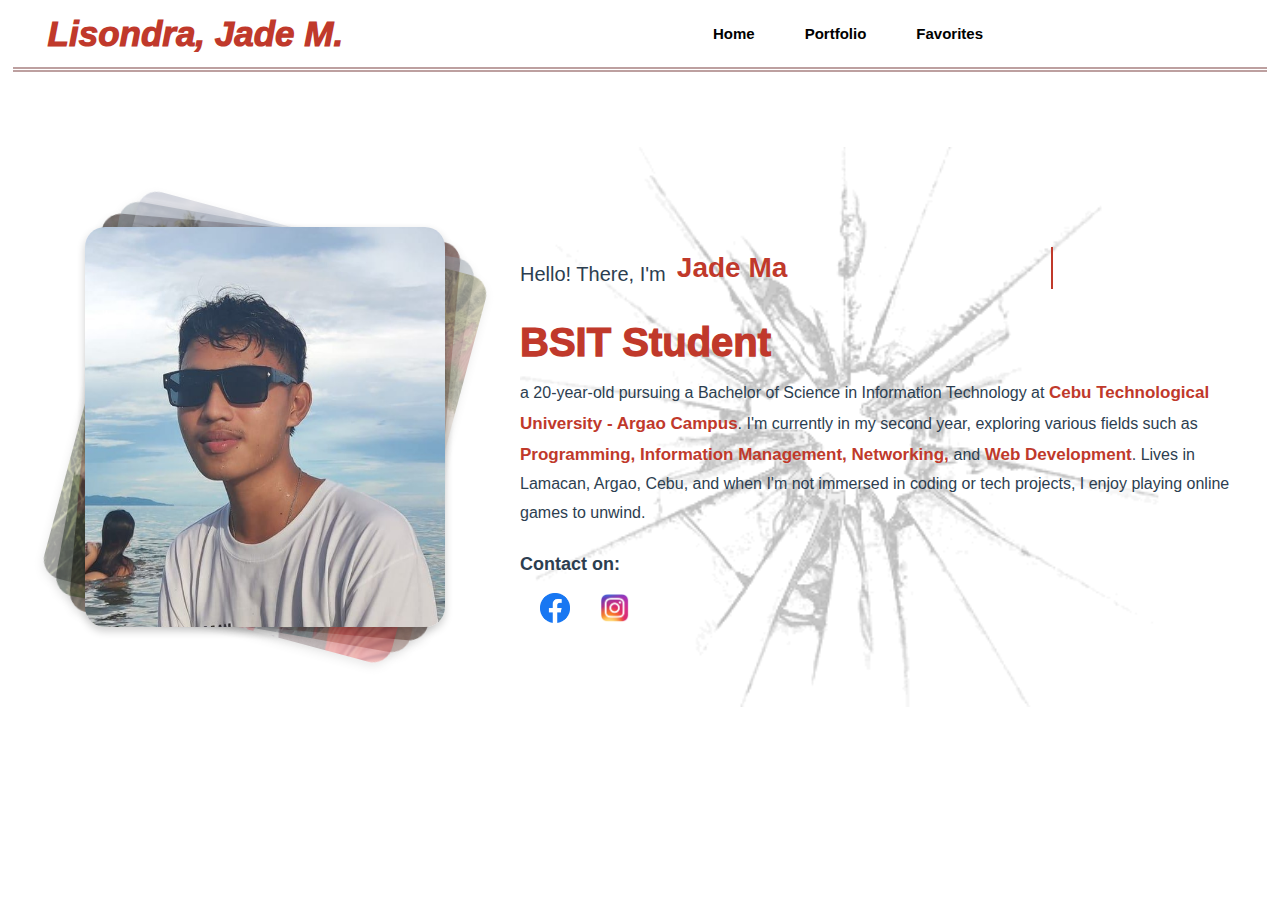
==== index.html @ 7bd14e28 "Update index.html" ====
<!DOCTYPE html>
<html lang="en">
<head>
    <meta charset="UTF-8">
    <meta name="viewport" content="width=device-width, initial-scale=1.0">
    <title>Lisondra - Personal Website</title>
    <link rel="stylesheet" href="styles.css">
</head>
<body>

    <div class="main-nav-wrapper">
        <nav class="main-nav">
            <div class="nav-name">
                <h1>Lisondra, Jade M.</h1>
            </div>
            <div class="main-navs">
                <button onclick="showSection('homepage')">Home</button>
                <button onclick="showSection('portfolio')">Portfolio</button>
                <button onclick="showSection('favorites')">Favorites</button>
            </div>
        </nav>
    </div>


    <section id="homepage">
        <div class="homepage-container">
            <div class="carousel">
                <div class="slides">
                    <img src="sauna.jpg" alt="Profile 1" class="active">
                    <img src="qpal.jpeg" alt="Profile 2">
                    <img src="qpal2.jpg" alt="Profile 3">
                    <img src="qpal1.jpg" alt="Profile 4">
                </div>
            </div>
            <div class="intro">
                <p class="greeting">Hello! There, I'm &nbsp;<span class="highlight-name" id="typing-text"></span>
                <h2 class="program">BSIT Student</h2>
                <p class="description">a 20-year-old pursuing a Bachelor of Science in Information Technology at <span class="highlight-name2">Cebu Technological University - Argao Campus</span>. 
                    I'm currently in my second year, exploring various fields such as <span class="highlight-name2">Programming, Information Management, Networking, </span>and <span class="highlight-name2"> Web Development</span>.
                     Lives in Lamacan, Argao, Cebu, and when I'm not immersed in coding or tech projects, I enjoy playing online games to unwind.</p>
                <h3>Contact on:<br><br></h3>
                <div class="social-links">
                    <a href="https://www.facebook.com/bubujadokk">
                        <img src="fblogo.png" alt="Facebook Logo" class="social-icon">
                    </a>
                    <a href="https://www.instagram.com/_jdokk/">
                        <img src="ig.png" alt="Instagram Logo" class="social-icon">
                    </a>
                </div>
            </div>
        </div>
    </section>


    <section id="portfolio" class="hidden">
        <img src="smoke.gif">
        <h2>Brain Master Challenge</h2>
        <br>
        <div class="challenges"> 
            <h3>Function Integration</h3>
            <p>Pick your Choice</p>
            <div class="challenge-buttons">
                <button onclick="showFloatingContainer('tempConverter')">Temperature Converter</button>
                <button onclick="showFloatingContainer('wordCompare')">The Longer Word</button>
                <button onclick="showFloatingContainer('birthstone')">Know My Birthstone</button>
                <button onclick="showFloatingContainer('mathOps')">Basic Operators</button>
                <button onclick="showFloatingContainer('acceleration')">Compute for Acceleration</button>
            </div>
            <div id="floating-backdrop" class="hidden"></div>
            <div id="floating-container" class="hidden"></div>
        </div>
    </section>

    <section id="favorites" class="hidden">
        <iframe src="favs.html" width="100%" height="1850px" frameborder="0" scrolling="no" style="display: block;"></iframe>
    </section>

    <script src="scripts.js"></script>
</body>
</html>
---- styles.css ----
body {
    font-family: 'Poppins',  sans-serif;
    margin: 0;
    padding: 0;
    background-color: white
}

#container {
    width: 80%;
    margin: 0 auto;
    text-align: center;
    padding-top: 50px;
}

#image-container {
    margin-top: 20px;
}

img {
    max-width: 100%;
    height: auto;
}

/* Media Queries for responsiveness */
@media screen and (max-width: 768px) {
    #container {
        width: 95%;
        padding-top: 20px;
    }

    #typing-text {
        font-size: 1.5rem;
    }

    img {
        width: 100%;
    }
}

@media screen and (max-width: 480px) {
    #container {
        padding-top: 10px;
    }

    #typing-text {
        font-size: 1.2rem;
      
    }
}


section {
    padding: 20px;
    text-align: center;
}

.hidden {
    display: none;
}

/* Homepage Styling */
#homepage {
    background: url('qweee.png') no-repeat center center;
    background-size: 50%;
    background-position: calc(50% + 200px) center; 
    padding: 40px;
    overflow: hidden;
}

.homepage-container {
    display: flex;
    align-items: center;
    justify-content: center;
    gap: 30px;
    max-width: 1200px;
    margin: 0 auto; 
    height: 600px;
}

.carousel {
    width: 450px;
    height: 500px;
    position: relative;
    perspective: 1000px;
    flex: 0 0 auto;
}

.slides {
    position: relative;
    width: 100%;
    height: 100%;
}

.slides img {
    width: 80%;
    height: 80%;
    object-fit: cover;
    position: absolute;
    top: 10%;
    left: 10%;
    border-radius: 20px;
    transition: transform 0.5s ease, opacity 0.5s ease;
    box-shadow: 0 4px 8px rgba(0, 0, 0, 0.2);
}

.slides img.active {
    transform: translateZ(0);
    opacity: 1;
    z-index: 10;
}

.slides img:not(.active) {
    transform: translateZ(-50px) rotate(5deg); 
    opacity: 0.7;
}



.intro {
    flex: 1;
    text-align: left;
}

.intro .greeting {
    color: #2c3e50;
    font-size: 20px; 
    font-style: normal; 
    margin-bottom: 10px;
    line-height: 1.5;
}

.intro .highlight-name {
    color: #c0392b;
    font-size: 28px;
    font-weight: bold;
    border-right: 2px solid #c0392b; /* Cursor effect */
    white-space: nowrap;
    overflow: hidden;
    display: inline-block;
    vertical-align: bottom;
    width: 24ch;
}


.intro .highlight-name2 {
    color: #c0392b;
    font-size: 17px; 
    font-weight: bold;
}

.intro .program {
    color: #c0392b;
    font-size: 40px; 
    font-weight: 1000;
    margin-bottom: 10px;
    line-height: 1.0;
}

.intro .description {
    color: #2c3e50;
    font-size: 16px; /* Smaller font for the description */
    font-style: normal; /* Remove italic */
    margin-bottom: 15px;
    line-height: 1.8;
}

.intro h3 {
    color: #2c3e50;
    font-style: normal; /* Remove italic */
    margin-bottom: 15px;
    line-height: 2.0;
    font-size: 18px;
}

/* Navigation */
.main-nav {
    background-color: rgba(250, 249, 246, 0);
    padding: 10px;
    display: flex;
    align-items: center;
    justify-content: space-evenly;
    max-width: 1200px;
    margin-left: -170px;
    
}

.nav-name {
    display: flex;
    align-items: center; /* Vertically center the logo and text */
}

.nav-name h1 {
    color: #c0392b;
    font-size: 35px;
    font-weight: 1000;
    margin: 0; 
    padding-left: 150px; 
    font-style: italic;
}

.main-navs {
    display: flex; 
    margin-left: 300px;
    align-items: center; 
    
}

.main-nav-wrapper {
    width: 98%;
    margin: 0 auto; 
    margin-bottom: 15px;
    border-bottom: 5px  double  rgba(123, 66, 66, 0.5);
}

.main-navs button {
    padding: 10px 20px;
    margin: 5px;
    background-color: transparent;
    color: black;
    border: none;
    font-size: 15px;
    font-weight: 700;
    border-radius: 5px;
    cursor: pointer;
}

.main-navs button:hover {
    color: darkred;
    text-decoration: underline;
    text-underline-offset: 10px; 
}



/* Floating Container Styling */
#floating-backdrop {
    position: fixed;
    top: 0;
    left: 0;
    width: 100%;
    height: 100%;
    background-color: rgba(0, 0, 0, 0.5); /* Semi-transparent gray backdrop */
    z-index: 999;
}

#floating-container {
    position: fixed;
    top: 50%;
    left: 50%;
    transform: translate(-50%, -50%);
    background-color: white;
    padding: 20px;
    border-radius: 10px;
    box-shadow: 0 4px 8px rgba(0, 0, 0, 0.2);
    z-index: 1000;
    width: 300px;
    text-align: left;
}

#floating-container h3 {
    margin-top: 0;
    color: #2c3e50;
}

#floating-container input, #floating-container select {
    width: 100%;
    padding: 8px;
    margin: 10px 0;
    border: 1px solid #ccc;
    border-radius: 5px;
    box-sizing: border-box;
}

#floating-container button {
    padding: 10px 20px;
    margin: 5px;
    background-color: #e74c3c;
    color: white;
    border: none;
    border-radius: 5px;
    cursor: pointer;
}

#floating-container button:hover {
    background-color: #c0392b;
}

#floating-container .close-btn {
    background-color: #7f8c8d;
}

#floating-container .close-btn:hover {
    background-color: #95a5a6;
}

/* Social Links */
.social-links {
    display: flex;
    justify-content: left;
    align-items: left;
    gap: 10px; 
    margin-top: -40px;
}

.social-icon {
    margin-left: 20px;
    width: 30px; 
    height: 30px;
    transition: transform 0.3s ease; 
}

.social-icon:hover {
    transform: scale(1.1); 
}


#portfolio h2 {
    font-size: xx-large; /* As provided */
    font-weight: 1000; /* As provided */
    color: #ffffff; /* White text for contrast */
    text-shadow: 2px 2px 4px rgba(0, 0, 0, 0.5); /* Add a shadow for readability */
    margin-bottom: 20px;
    position: relative; /* Ensure it respects z-index */
    z-index: 1; /* Place above the image */
}
#portfolio {
    position: relative; /* Establish positioning context for child elements */
    min-height: 83vh; /* Ensure the section is at least the height of the viewport */
    padding: 20px; /* Existing padding */
    text-align: center; /* Existing text alignment */
    overflow: hidden; /* Prevent overflow issues with the image */
    border-radius: 20px;
}

#portfolio img {
    position: absolute; /* Position the image absolutely within the section */
    top: 0;
    left: 0;
    bottom: auto;
    width: 105%; /* Make the image cover the entire width */
    height: 105%; /* Make the image cover the entire height */
    object-fit: cover; /* Ensure the image scales to cover the section */
    z-index: 0; /* Place the image behind other content */
    
}

.challenges {
    overflow: hidden;
    background-color: rgba(255, 255, 255, 0.248); /* Semi-transparent white for readability */
    padding: 20px; /* Existing padding */
    margin: 20px auto; /* Existing margin */
    max-width: 400px; /* Existing max-width */
    border-radius: 10px; /* Existing border-radius */
    text-align: center; /* Existing text alignment */
    position: relative; /* Ensure it respects z-index */
    z-index: 1; /* Place above the image */
    box-shadow: 0 4px 8px rgba(0, 0, 0, 0.1); 
}

.challenges p {
    font-size: 1.2em; 
    margin-bottom: 15px; 
    color: #ffffff; /* White text for contrast */
    text-shadow: 2px 2px 4px rgba(0, 0, 0, 0.5); /* Add a shadow for readability */
}

.challenges h3 {
    margin-top: 2px;
    font-size: 25px; 
    font-weight: 700;
    margin-bottom: 15px; 
    color: #ffffff; /* White text for contrast */
    text-shadow: 2px 2px 4px rgba(0, 0, 0, 0.5); /* Add a shadow for readability */
}


.challenges .challenge-buttons button {
    display: block;
    width: 90%;
    margin: 10px auto;
    padding: 15px 25px;
    background-color: #e74c3c;
    color: #FAF9F6;
    border: none;
    border-radius: 5px;
    cursor: pointer;
    font-size: 1em;
    text-align: center;
    transition: transform 0.3s ease, background-color 0.3s ease; /* Smooth transition */
    
}

.challenges .challenge-buttons button:hover {
    background-color: #c0392b;
    transform: scale(1.05); /* Slightly zoom the button */
}
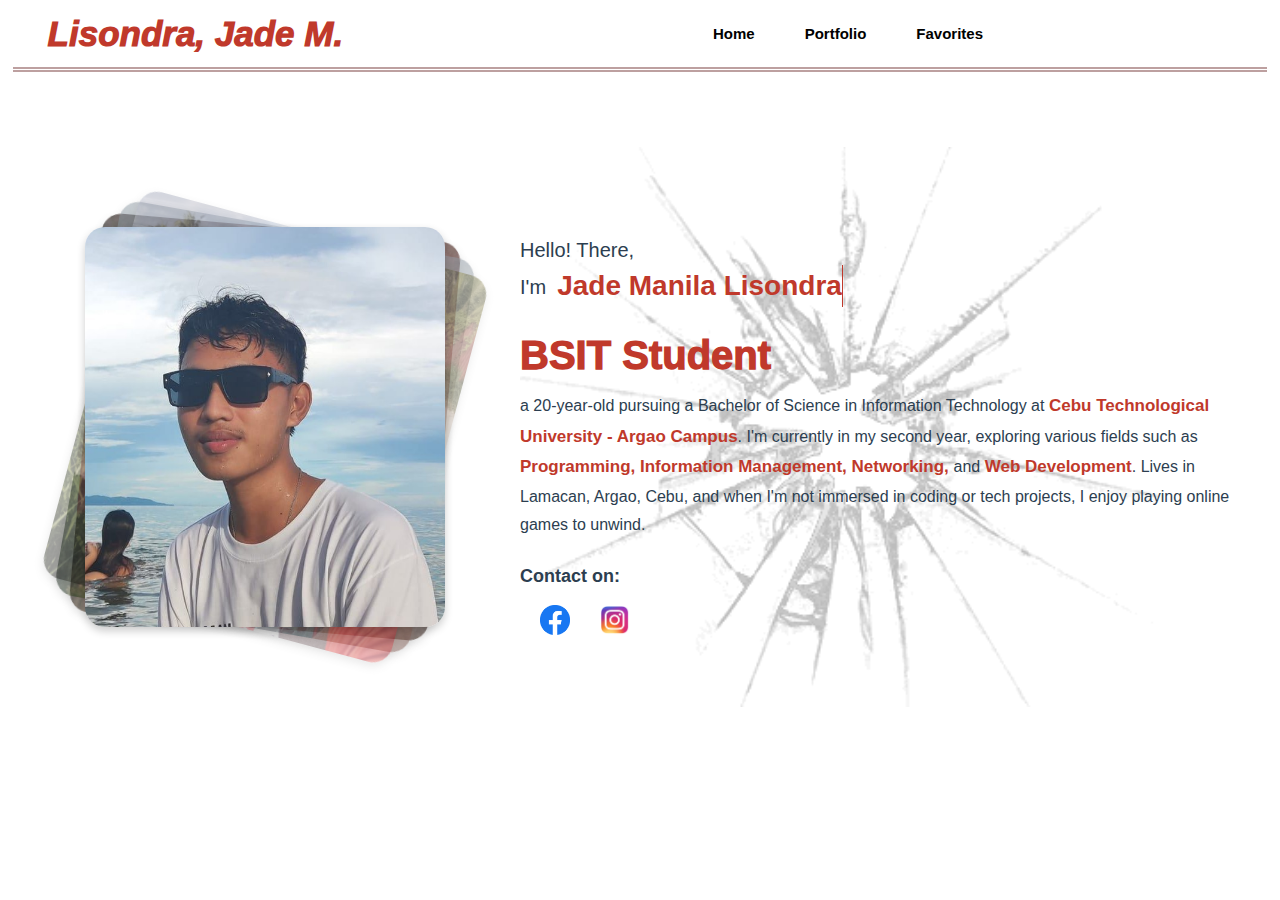
==== commit 99ab22d1: "Update index.html" ====
--- a/index.html
+++ b/index.html
@@ -33,7 +33,7 @@
                 </div>
             </div>
             <div class="intro">
-                <p class="greeting">Hello! There, I'm &nbsp;<span class="highlight-name" id="typing-text"></span>
+                <p class="greeting">Hello! There, <br>I'm &nbsp;<span class="highlight-name">Jade Manila Lisondra</span>
                 <h2 class="program">BSIT Student</h2>
                 <p class="description">a 20-year-old pursuing a Bachelor of Science in Information Technology at <span class="highlight-name2">Cebu Technological University - Argao Campus</span>. 
                     I'm currently in my second year, exploring various fields such as <span class="highlight-name2">Programming, Information Management, Networking, </span>and <span class="highlight-name2"> Web Development</span>.
--- a/styles.css
+++ b/styles.css
@@ -131,14 +131,14 @@
 
 .intro .highlight-name {
     color: #c0392b;
+    margin-bottom: -5px;
+    border-right: 1px solid #c0392b; /* Cursor effect */
     font-size: 28px;
     font-weight: bold;
-    border-right: 2px solid #c0392b; /* Cursor effect */
     white-space: nowrap;
     overflow: hidden;
     display: inline-block;
     vertical-align: bottom;
-    width: 24ch;
 }
 
 
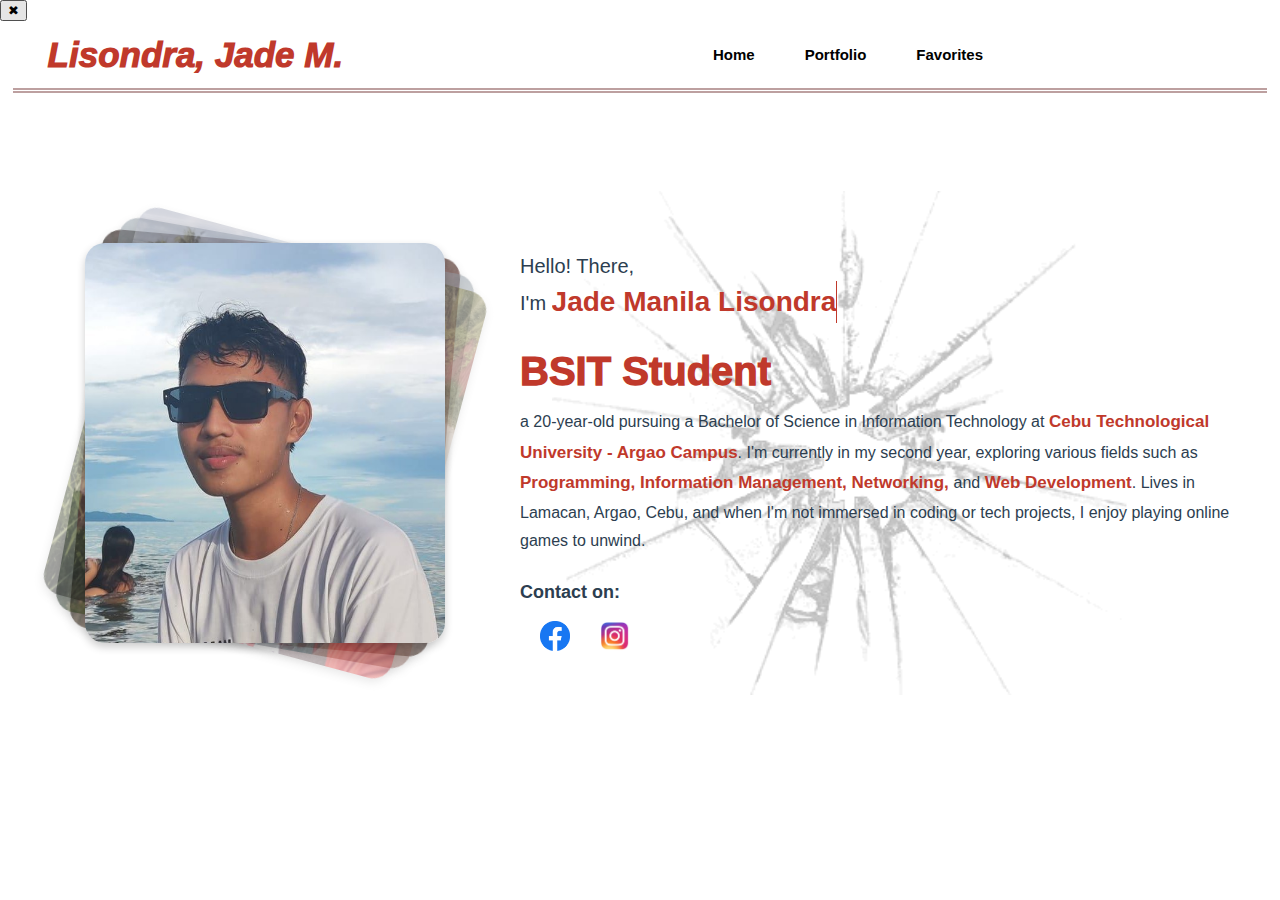
==== commit eb30ce4f: "Update index.html" ====
--- a/index.html
+++ b/index.html
@@ -7,6 +7,7 @@
     <link rel="stylesheet" href="styles.css">
 </head>
 <body>
+    <button class="close-btn" onclick="self.close()">✖</button>
 
     <div class="main-nav-wrapper">
         <nav class="main-nav">
@@ -21,7 +22,6 @@
         </nav>
     </div>
 
-
     <section id="homepage">
         <div class="homepage-container">
             <div class="carousel">
@@ -33,7 +33,7 @@
                 </div>
             </div>
             <div class="intro">
-                <p class="greeting">Hello! There, <br>I'm &nbsp;<span class="highlight-name">Jade Manila Lisondra</span>
+                <p class="greeting">Hello! There, <br>I'm  <span class="highlight-name">Jade Manila Lisondra</span>
                 <h2 class="program">BSIT Student</h2>
                 <p class="description">a 20-year-old pursuing a Bachelor of Science in Information Technology at <span class="highlight-name2">Cebu Technological University - Argao Campus</span>. 
                     I'm currently in my second year, exploring various fields such as <span class="highlight-name2">Programming, Information Management, Networking, </span>and <span class="highlight-name2"> Web Development</span>.
@@ -50,7 +50,6 @@
             </div>
         </div>
     </section>
-
 
     <section id="portfolio" class="hidden">
         <img src="smoke.gif">
--- a/styles.css
+++ b/styles.css
@@ -20,31 +20,132 @@
     max-width: 100%;
     height: auto;
 }
-
-/* Media Queries for responsiveness */
+/* Additional Media Queries for Full Responsiveness */
+
+@media screen and (max-width: 1024px) {
+    .homepage-container {
+        flex-direction: column;
+        height: auto;
+        gap: 20px;
+    }
+
+    .carousel {
+        width: 80%;
+        height: auto;
+    }
+
+    .slides {
+        width: 80%;
+        height: auto;
+    }
+
+    .intro {
+        text-align: center;
+    }
+
+    .nav-name h1 {
+        font-size: 28px;
+        padding-left: 0;
+    }
+
+    .main-navs {
+        margin-left: 0;
+        flex-wrap: wrap;
+        justify-content: center;
+    }
+}
+
 @media screen and (max-width: 768px) {
-    #container {
-        width: 95%;
-        padding-top: 20px;
-    }
-
-    #typing-text {
-        font-size: 1.5rem;
-    }
-
-    img {
-        width: 100%;
+    .carousel {
+        width: 100%;
+        height: auto;
+    }
+
+    .slides {
+        width: 100%;
+        height: auto;
+    }
+
+    .slides img {
+        width: 100%;
+        height: auto;
+    }
+
+    .intro .program {
+        font-size: 30px;
+    }
+
+    .main-nav {
+        flex-direction: column;
+        align-items: center;
+    }
+
+    .main-nav-wrapper {
+        width: 100%;
+    }
+
+    #homepage {
+        background-size: 70%;
+        background-position: center;
+    }
+
+    #portfolio img {
+        width: 100%;
+        height: 100%;
+    }
+
+    .challenges {
+        max-width: 90%;
     }
 }
 
 @media screen and (max-width: 480px) {
-    #container {
-        padding-top: 10px;
-    }
-
-    #typing-text {
-        font-size: 1.2rem;
-      
+    #homepage {
+        padding: 20px;
+        background-size: 90%;
+    }
+
+    .homepage-container {
+        gap: 15px;
+    }
+
+    .nav-name h1 {
+        font-size: 24px;
+    }
+
+    .main-navs button {
+        padding: 8px 16px;
+        font-size: 14px;
+    }
+
+    .carousel {
+        width: 100%;
+        height: auto;
+    }
+
+    .slides {
+        width: 100%;
+        height: auto;
+    }
+
+    .intro .highlight-name {
+        font-size: 22px;
+    }
+
+    .intro .program {
+        font-size: 25px;
+    }
+
+    .challenges h3 {
+        font-size: 20px;
+    }
+
+    .challenges p {
+        font-size: 1em;
+    }
+
+    #floating-container {
+        width: 90%;
     }
 }
 
@@ -61,7 +162,7 @@
 /* Homepage Styling */
 #homepage {
     background: url('qweee.png') no-repeat center center;
-    background-size: 50%;
+    background-size: 45%;
     background-position: calc(50% + 200px) center; 
     padding: 40px;
     overflow: hidden;
@@ -74,7 +175,7 @@
     gap: 30px;
     max-width: 1200px;
     margin: 0 auto; 
-    height: 600px;
+    height: 590px;
 }
 
 .carousel {
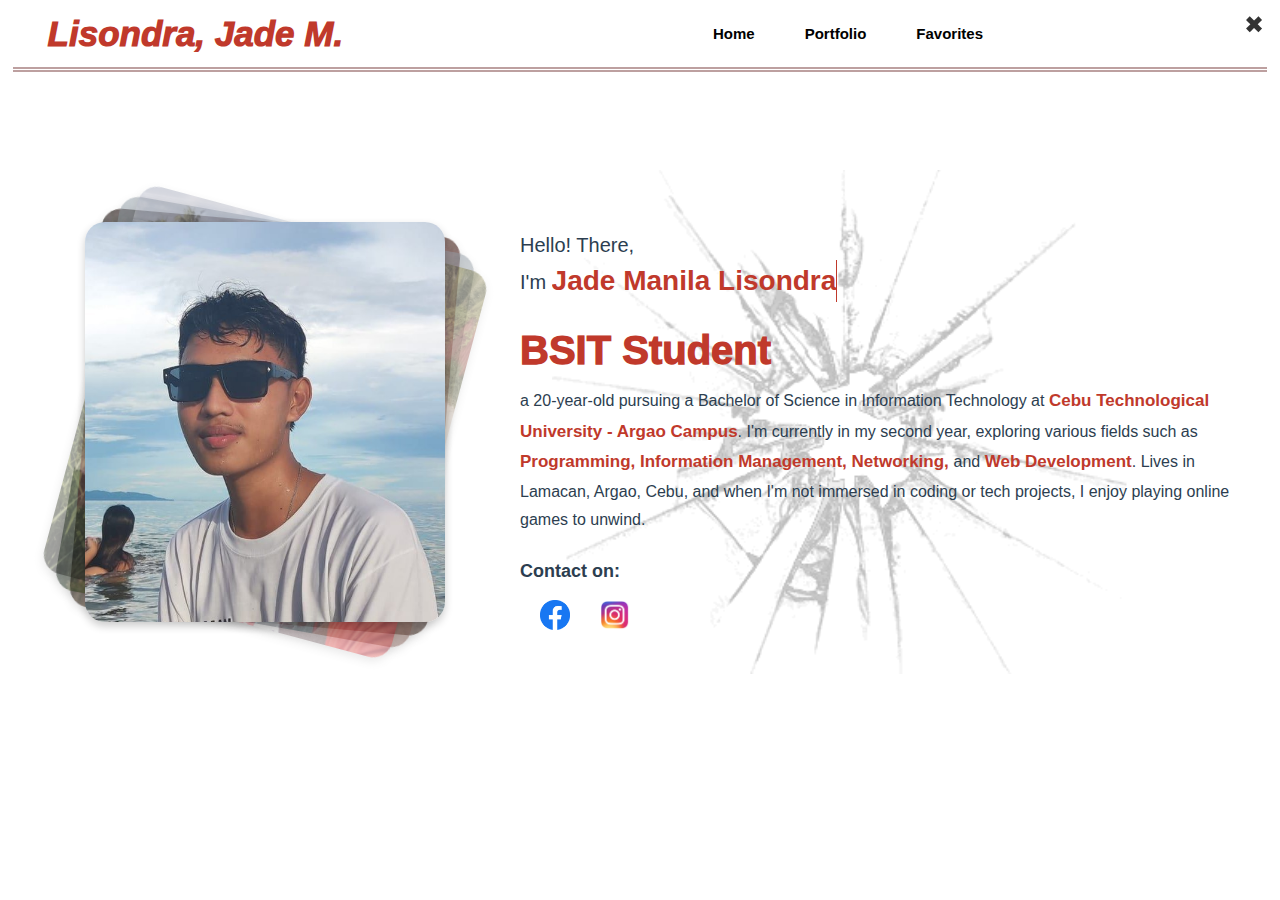
==== commit 326701ef: "Update index.html" ====
--- a/index.html
+++ b/index.html
@@ -7,7 +7,7 @@
     <link rel="stylesheet" href="styles.css">
 </head>
 <body>
-    <button class="close-btn" onclick="self.close()">✖</button>
+    <button class="close-btnn" onclick="self.close()">✖</button>
 
     <div class="main-nav-wrapper">
         <nav class="main-nav">
--- a/styles.css
+++ b/styles.css
@@ -3,6 +3,21 @@
     margin: 0;
     padding: 0;
     background-color: white
+}
+
+.close-btnn {
+    position: fixed;
+    top: 10px;
+    right: 10px;
+    font-size: 24px;
+    background: none;
+    border: none;
+    cursor: pointer;
+    color: #333;
+    z-index: 1000;
+}
+.close-btnn:hover {
+    color: #ff0000;
 }
 
 #container {
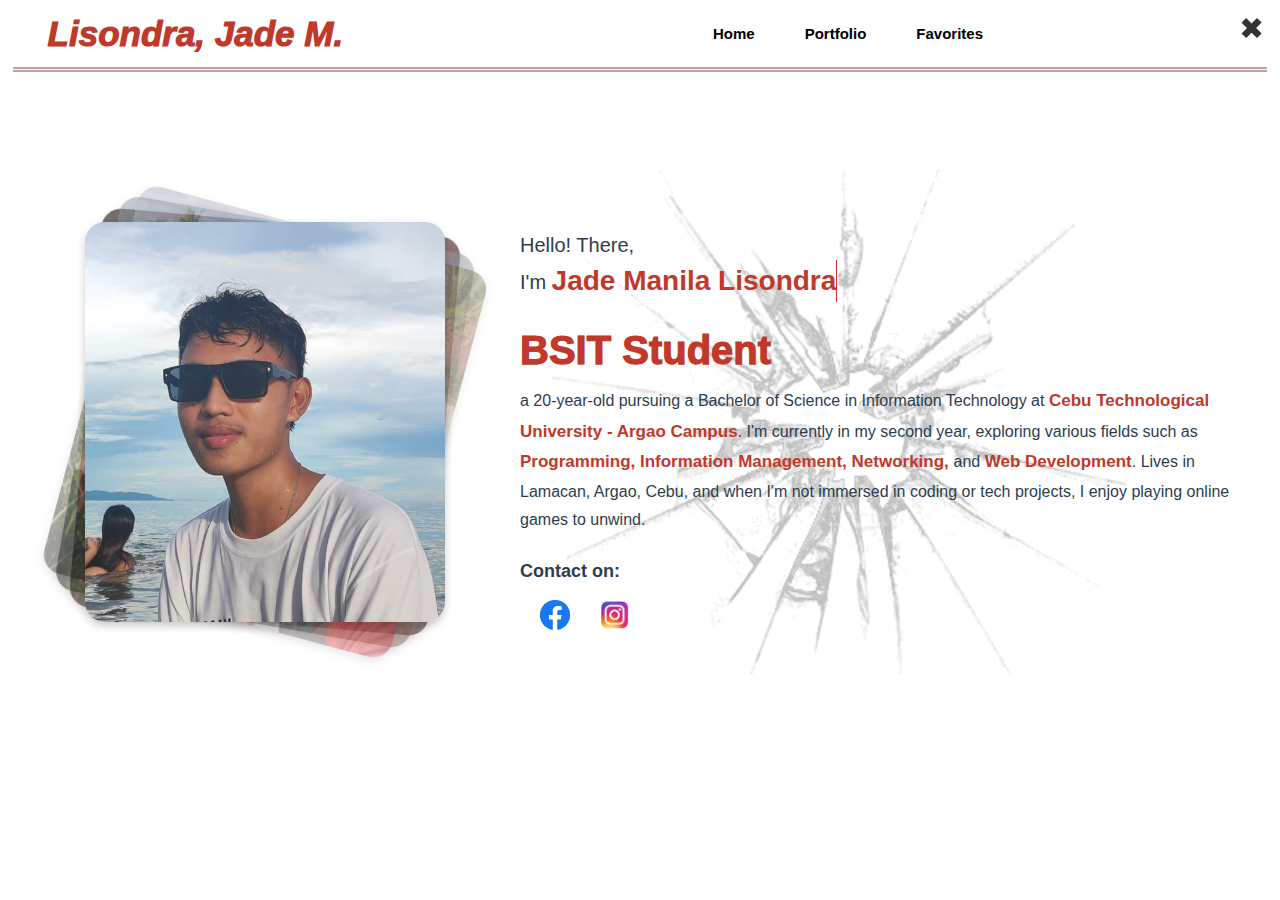
==== commit f0391bec: "Update index.html" ====
--- a/index.html
+++ b/index.html
@@ -7,7 +7,7 @@
     <link rel="stylesheet" href="styles.css">
 </head>
 <body>
-    <button class="close-btnn" onclick="self.close()">✖</button>
+    <button class="close-btnn" onclick="closee()">✖</button>
 
     <div class="main-nav-wrapper">
         <nav class="main-nav">
@@ -59,11 +59,11 @@
             <h3>Function Integration</h3>
             <p>Pick your Choice</p>
             <div class="challenge-buttons">
-                <button onclick="showFloatingContainer('tempConverter')">Temperature Converter</button>
-                <button onclick="showFloatingContainer('wordCompare')">The Longer Word</button>
-                <button onclick="showFloatingContainer('birthstone')">Know My Birthstone</button>
-                <button onclick="showFloatingContainer('mathOps')">Basic Operators</button>
-                <button onclick="showFloatingContainer('acceleration')">Compute for Acceleration</button>
+                <button onclick="convertCelsiusToFahrenheit()">Temperature Converter</button>
+                <button onclick="compareWord()">The Longer Word</button>
+                <button onclick="yourBirthStone()">Know My Birthstone</button>
+                <button onclick="basicMathOps()">Basic Operators</button>
+                <button onclick="computeAcceleration()">Compute for Acceleration</button>
             </div>
             <div id="floating-backdrop" class="hidden"></div>
             <div id="floating-container" class="hidden"></div>
--- a/styles.css
+++ b/styles.css
@@ -9,7 +9,7 @@
     position: fixed;
     top: 10px;
     right: 10px;
-    font-size: 24px;
+    font-size: 30px;
     background: none;
     border: none;
     cursor: pointer;
@@ -35,7 +35,7 @@
     max-width: 100%;
     height: auto;
 }
-/* Additional Media Queries for Full Responsiveness */
+
 
 @media screen and (max-width: 1024px) {
     .homepage-container {
@@ -174,7 +174,7 @@
     display: none;
 }
 
-/* Homepage Styling */
+
 #homepage {
     background: url('qweee.png') no-repeat center center;
     background-size: 45%;
@@ -248,7 +248,7 @@
 .intro .highlight-name {
     color: #c0392b;
     margin-bottom: -5px;
-    border-right: 1px solid #c0392b; /* Cursor effect */
+    border-right: 1px solid #c0392b; 
     font-size: 28px;
     font-weight: bold;
     white-space: nowrap;
@@ -274,15 +274,15 @@
 
 .intro .description {
     color: #2c3e50;
-    font-size: 16px; /* Smaller font for the description */
-    font-style: normal; /* Remove italic */
+    font-size: 16px; 
+    font-style: normal; 
     margin-bottom: 15px;
     line-height: 1.8;
 }
 
 .intro h3 {
     color: #2c3e50;
-    font-style: normal; /* Remove italic */
+    font-style: normal; 
     margin-bottom: 15px;
     line-height: 2.0;
     font-size: 18px;
@@ -302,7 +302,7 @@
 
 .nav-name {
     display: flex;
-    align-items: center; /* Vertically center the logo and text */
+    align-items: center; 
 }
 
 .nav-name h1 {
@@ -348,14 +348,14 @@
 
 
 
-/* Floating Container Styling */
+
 #floating-backdrop {
     position: fixed;
     top: 0;
     left: 0;
     width: 100%;
     height: 100%;
-    background-color: rgba(0, 0, 0, 0.5); /* Semi-transparent gray backdrop */
+    background-color: rgba(0, 0, 0, 0.5); 
     z-index: 999;
 }
 
@@ -409,7 +409,7 @@
     background-color: #95a5a6;
 }
 
-/* Social Links */
+
 .social-links {
     display: flex;
     justify-content: left;
@@ -431,53 +431,53 @@
 
 
 #portfolio h2 {
-    font-size: xx-large; /* As provided */
-    font-weight: 1000; /* As provided */
-    color: #ffffff; /* White text for contrast */
-    text-shadow: 2px 2px 4px rgba(0, 0, 0, 0.5); /* Add a shadow for readability */
+    font-size: xx-large; 
+    font-weight: 1000; 
+    color: #ffffff; 
+    text-shadow: 2px 2px 4px rgba(0, 0, 0, 0.5); 
     margin-bottom: 20px;
-    position: relative; /* Ensure it respects z-index */
-    z-index: 1; /* Place above the image */
+    position: relative; 
+    z-index: 1; 
 }
 #portfolio {
-    position: relative; /* Establish positioning context for child elements */
-    min-height: 83vh; /* Ensure the section is at least the height of the viewport */
-    padding: 20px; /* Existing padding */
-    text-align: center; /* Existing text alignment */
-    overflow: hidden; /* Prevent overflow issues with the image */
+    position: relative; 
+    min-height: 83vh; 
+    padding: 20px; 
+    text-align: center; 
+    overflow: hidden; 
     border-radius: 20px;
 }
 
 #portfolio img {
-    position: absolute; /* Position the image absolutely within the section */
+    position: absolute; 
     top: 0;
     left: 0;
     bottom: auto;
-    width: 105%; /* Make the image cover the entire width */
-    height: 105%; /* Make the image cover the entire height */
-    object-fit: cover; /* Ensure the image scales to cover the section */
-    z-index: 0; /* Place the image behind other content */
+    width: 105%; 
+    height: 105%; 
+    object-fit: cover; 
+    z-index: 0;
     
 }
 
 .challenges {
     overflow: hidden;
-    background-color: rgba(255, 255, 255, 0.248); /* Semi-transparent white for readability */
-    padding: 20px; /* Existing padding */
-    margin: 20px auto; /* Existing margin */
-    max-width: 400px; /* Existing max-width */
-    border-radius: 10px; /* Existing border-radius */
-    text-align: center; /* Existing text alignment */
-    position: relative; /* Ensure it respects z-index */
-    z-index: 1; /* Place above the image */
+    background-color: rgba(255, 255, 255, 0.248); 
+    padding: 20px; 
+    margin: 20px auto; 
+    max-width: 400px; 
+    border-radius: 10px; 
+    text-align: center; 
+    position: relative; 
+    z-index: 1; 
     box-shadow: 0 4px 8px rgba(0, 0, 0, 0.1); 
 }
 
 .challenges p {
     font-size: 1.2em; 
     margin-bottom: 15px; 
-    color: #ffffff; /* White text for contrast */
-    text-shadow: 2px 2px 4px rgba(0, 0, 0, 0.5); /* Add a shadow for readability */
+    color: #ffffff; 
+    text-shadow: 2px 2px 4px rgba(0, 0, 0, 0.5); 
 }
 
 .challenges h3 {
@@ -485,8 +485,8 @@
     font-size: 25px; 
     font-weight: 700;
     margin-bottom: 15px; 
-    color: #ffffff; /* White text for contrast */
-    text-shadow: 2px 2px 4px rgba(0, 0, 0, 0.5); /* Add a shadow for readability */
+    color: #ffffff; 
+    text-shadow: 2px 2px 4px rgba(0, 0, 0, 0.5); 
 }
 
 
@@ -502,11 +502,11 @@
     cursor: pointer;
     font-size: 1em;
     text-align: center;
-    transition: transform 0.3s ease, background-color 0.3s ease; /* Smooth transition */
+    transition: transform 0.3s ease, background-color 0.3s ease; 
     
 }
 
 .challenges .challenge-buttons button:hover {
     background-color: #c0392b;
-    transform: scale(1.05); /* Slightly zoom the button */
-}
+    transform: scale(1.05); 
+}
